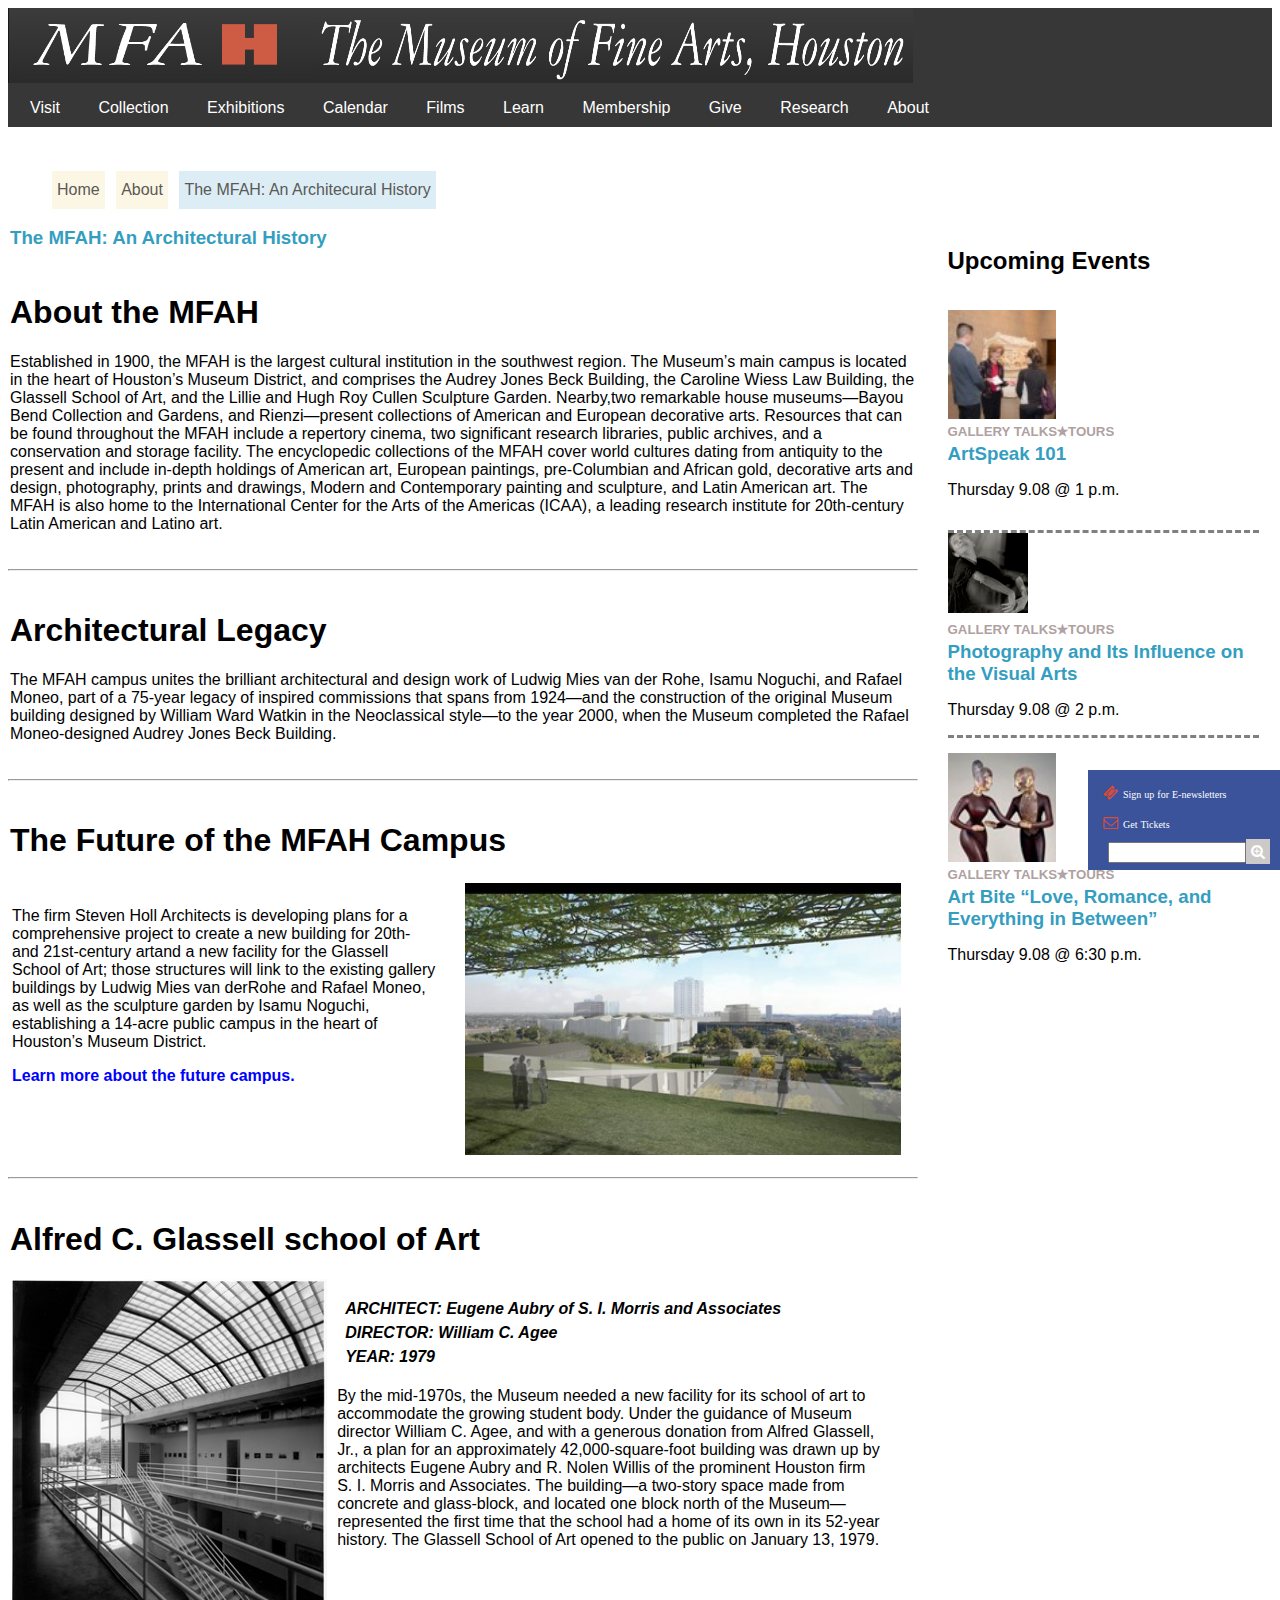
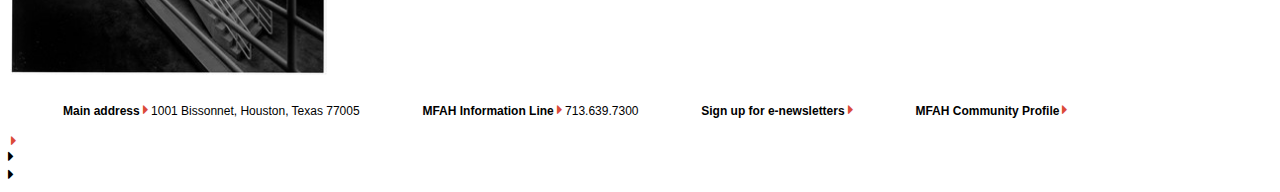
==== MFAH.html @ 378dcadb "finished styling" ====
<!doctype html>
<html>
<head>
   <meta charset="utf-8">
   <title>MFAH: an Architectural History</title>
   <link rel="stylesheet" href="https://maxcdn.bootstrapcdn.com/font-awesome/4.7.0/css/font-awesome.min.css">
   <link rel="stylesheet" href="css/styles.css">
</head>
<body>

<div id="app-container">

      <nav class="navbar-container">
         <div class="navbar-logos-container">
            <div class="logo-short">
               <img src="images/mfah-logo.png" alt="">
            </div>

            <div class="logo-label-long">
               <img src="images/mfah-label.png" alt="">
            </div>
         </div>
            <ul>
               <li>Visit</li>
               <li>Collection</li>
               <li>Exhibitions</li>
               <li>Calendar</li>
               <li>Films</li>
               <li>Learn</li>
               <li>Membership</li>
               <li>Give</li>
               <li>Research</li>
               <li>About</li>
            </ul>
      </nav>

<!-- main content starting below navbar-->
<div class="primary-column-container">

 <div class="left-content-container">

    <div class="info-container">
      <div class="tab-container">
        <ul>
         <li>Home</li>
         <li>About</li>
         <li class="mfah-tab">The MFAH: An Architecural History</li>
        </ul>
       <h3>The MFAH: An Architectural History</h3>
      </div>
   </div>


<!--About the MFAH  -->
   <div class="info-container">
      <h1>About the MFAH</h1>
         <p>
            Established in 1900, the MFAH is the largest cultural institution in the southwest region. The Museum’s main
            campus is located in the heart of Houston’s Museum District, and comprises the Audrey Jones Beck Building, the
            Caroline Wiess Law Building, the Glassell School of Art, and the Lillie and Hugh Roy Cullen Sculpture Garden.
            Nearby,two remarkable house museums—Bayou Bend Collection and Gardens, and Rienzi—present collections of American
            and European decorative arts. Resources that can be found throughout the MFAH include a repertory cinema, two
            significant research libraries, public archives, and a conservation and storage facility. The encyclopedic
            collections of the MFAH cover world cultures dating from antiquity to the present and include in-depth holdings
            of American art, European paintings, pre-Columbian and African gold, decorative arts and design, photography,
            prints and drawings, Modern and Contemporary painting and sculpture, and Latin American art. The MFAH is also
            home to the International Center for the Arts of the Americas (ICAA), a leading research institute for
            20th-century Latin American and Latino art.
         </p>
   </div>
   <hr>

   <!-- Architectural Legacy-->

   <div class="info-container">
      <h1>Architectural Legacy</h1>
         <p>
            The MFAH campus unites the brilliant architectural and design work of Ludwig Mies van der Rohe, Isamu Noguchi,
            and Rafael Moneo, part of a 75-year legacy of inspired commissions that spans from 1924—and the construction of
            the original Museum building designed by William Ward Watkin in the Neoclassical style—to the year 2000, when
            the Museum completed the Rafael Moneo-designed Audrey Jones Beck Building.
         </p>
   </div>
   <hr>

<!--FUTURE OF CAMPUS  -->
<div class="info-container">
       <h1>The Future of the MFAH Campus</h1>
   <div class="column-container">

      <div class="left-info">
         <p>
            The firm Steven Holl Architects is developing plans for a comprehensive project to create a new building for
            20th- and 21st-century artand a new facility for the Glassell School of Art; those structures will link to the
            existing gallery buildings by Ludwig Mies van derRohe and Rafael Moneo, as well as the sculpture garden by
            Isamu Noguchi, establishing a 14-acre public campus in the heart of Houston’s Museum District.
         </p>
         <p><strong>Learn more about the future campus.</strong></p>
      </div>

      <div class="right-image">
        <img src="images/mfah-future-campus.jpg" alt="">
      </div>

   </div>
</div>
<hr>
<!--ALFRED SCHOOL OF ART  -->
<div class="info-container">
      <h1>Alfred C. Glassell school of Art</h1>
   <div class="column-container">

      <div class="left-image">
         <img src="images/mfah-glassell-school-of-art.jpg" alt="">
      </div>

      <div class="right-info">
         <ul>
            <li><strong>ARCHITECT: Eugene Aubry of S. I. Morris and Associates</strong></li>
            <li><strong>DIRECTOR: William C. Agee</strong></li>
            <li><strong>YEAR: 1979</strong></li>
         </ul>
         <p>
            By the mid-1970s, the Museum needed a new facility for its school of art to accommodate the growing student body.
            Under the guidance of Museum director William C. Agee, and with a generous donation from Alfred Glassell, Jr., a
            plan for an approximately 42,000-square-foot building was drawn up by architects Eugene Aubry and R. Nolen Willis
            of the prominent Houston firm S. I. Morris and Associates. The building—a two-story space made from concrete and
            glass-block, and located one block north of the Museum—represented the first time that the school had a home of
            its own in its 52-year history. The Glassell School of Art opened to the public on January 13, 1979.
         </p>
      </div>

   </div>
</div>

   <!--left-content-container-below  -->
</div>
</div>
<!-- primary-content-container-above -->

<!-- Secondary-content-container #1-->
<div class="secondary-content-container">
   <div class="right-side-container">
         <h2><strong>Upcoming Events</strong></h2>

         <!-- upcoming events container #1-->
         <div class="events-container">
            <div class="events-image-column">
               <img src="images/mfah-upcoming-event-1-artspeak101.jpg" alt="">
            </div>

            <div class="events-info-column">
               <h5>GALLERY TALKS&#10031;TOURS</h5>
               <h3>ArtSpeak 101</h3>
               <p>Thursday 9.08 @ 1 p.m.</p>
            </div>

         </div>
         <!--upcoming events container #2-->
      <div class="special-container">
         <div class="events-image-column">
            <img src="images/mfah-upcoming-event-2-photography-influence.jpg" alt="">
         </div>

         <div class="events-info-container">
            <h5>GALLERY TALKS&#10031;TOURS</h5>
            <h3>Photography and Its Influence on the Visual Arts</h3>
            <p>Thursday 9.08 @ 2 p.m.</p>
         </div>
      </div>
      <!--upcoming events #3  -->
      <div class="events-container">
         <div class="events-image-column">
            <img src="images/mfah-upcoming-event-3-art-bite.jpg" alt="">
         </div>

         <div class="events-info-container">
            <h5>GALLERY TALKS&#10031;TOURS</h5>
            <h3>Art Bite “Love, Romance, and Everything in Between”</h3>
            <p>Thursday 9.08 @ 6:30 p.m.</p>
         </div>
      </div>
   </div>
</div>
<!--closed secondary container above  -->




</div>

<!--footer container-->

<footer>
 <div class="footer-container">
    <ul>
      <li><span>Main address</span><i class="fa fa-caret-right" aria-hidden="true"></i>  1001 Bissonnet, Houston, Texas 77005</li>
      <li><span>MFAH Information Line</span><i class="fa fa-caret-right" aria-hidden="true"></i> 713.639.7300</li>
      <li><span>Sign up for e-newsletters</span><i class="fa fa-caret-right" aria-hidden="true"></i></li>
      <li><span>MFAH Community Profile</span><i class="fa fa-caret-right" arida-hidden="true"</li>
   </ul>
  </div>
  <div class="box-fixed">
     <div class="icon-column">
       <p><i class="fa fa-ticket" aria-hidden="true"></i>Sign up for E-newsletters</p>
       <p><i class="fa fa-envelope-o" aria-hidden="true"></i>Get Tickets</p>
     </div>
     <div class="search-bar">
       <p><input type="text"><span class="search"></span><i class="fa fa-search-plus" aria-hidden="true"></i><p>
     </div>
  </div>
</footer>

</div>

</body>
</html>
---- css/styles.css ----
*{

  box-sizing: border-box;
}

body{
  font-family:
  "Helvetica Neue",
  "Helvetica",
  "sans-serif";
}
#app-container{
  width:100%;
 }
/*NAVBAR//////////////////////////////////// CONTENT*/

.navbar-container{
  width:100%;
  color:white;
  background-color: #373737

}
.navbar-logos-container{
   display: block;
   vertical-align:top;
   font-size: 0;
   width: 80%;
}
.logo-short{
   display: inline-block;
   width:30%;
   font-size: medium;
}
.logo-label-long{
   display: inline-block;
   font-size: medium;
   vertical-align: top;
   width: 70%;
}
.logo-short img{
   width: 100%;
   display:block;
   height: 75px;
}

.logo-label-long img{
   width: 85%;
   display: block;
   height: 75px;
}
.navbar-container ul{
   padding-left: 5px;
   list-style: none;
   display: inline-block;
   margin-bottom:10px
}
.navbar-container li{
   display: inline-block;
   padding-right: 17px;
   padding-left: 17px;
}
.secondary-nav ul{
   list-style:none;
   display: inline-block;
   margin-bottom: 15px;
}
.secondary-nav li{
   display: inline-block;
   padding-right: 15px;
   padding-left: 10px;
   list-style: none;
   border: 1px solid black;
   background-color: #FCF7E5;
}
/*primary//////////////////////////////////// content*/

.primary-column-container{
   font-size: 0;
   display: inline-block;
   width: 72%;
}

.left-content-container{
   display: inline-block;
   font-size: medium;
   vertical-align: top;
   width: 100%;
}

.info-container {
   padding: 12px 2px 12px 2px;
}

.tab-container ul{
   display: inline-block;
   list-style: none;
}
.tab-container li{
   display:inline-block;
   background-color: #FCF7E5;
   color: #5A5955;
   padding: 10px 5px 10px 5px;
   margin: 2px 5px 2px 2px;
}

.tab-container .mfah-tab{
   background-color: #DCEDF6;
   color: #5A5955;
}

.column-container{
   font-size: 0;
   display: block;
}

.left-info{
   width: 50%;
   display: inline-block;
   vertical-align: top;
   font-size: medium;
   padding:10px 25px 5px 2px;
}
.left-info strong{
   color: blue;
}
.left-image{
   width: 35%;
   display: inline-block;
   vertical-align: top;
}
.left-image img{
   width: 100%;
   display: block;
}

.right-info{
   width: 60%;
   display: inline-block;
   vertical-align: top;
   font-size: medium;
   margin-left: 10px;
}
.right-info ul{
   list-style: none;
   line-height: 1.5;
   font-style: italic;
   padding: 2px 4px 2px 8px;

}
.right-image{
   display: inline-block;
   width: 50%;
   vertical-align: top;
   padding: 2px 15px 2px 2px;
}
.right-image img{
   width: 100%;
   display: block;
}
.secondary-content-container{
   width: 27%;
   display: inline-block;
   vertical-align: top;
   font-size: 0;
   padding: 100px 5px 0px 25px;
}
.right-side-container{
   width: 100%;
   font-size: medium;
}
right-side-container h3{
   font-size: medium;

}
.events-container,
special-container {
   font-size: medium;
   padding: 15px 0px 15px 0px;
}
.special-container{
   border-top: 3px dashed grey;
   border-bottom: 3px dashed grey;
}
.events-container img,
special-container img{
   width: 100%;
   display: block;
   vertical-align: top;
}
.events-image-column{
   width: 35%;
   font-size: medium;
   display: inline-block;
   vertical-align: top;
}
.events-info-column{
   display: inline-block;
   width: 70%;
   vertical-align: top;
}
h5{
   margin: 0;
   padding-top: 5px;
   padding-bottom: 4px;
   color: #afa1a1;
}
h3{
   color: #349EC1;
   font-weight: bold;
   margin: 0;
}
/*///////////////////////foooooter///////area//////////*/

.footer-container{
   list-style: none;
   padding: 0;
   font-size: 10px;
}

.footer-container li {
  font-size: 12px;
  padding-left: 10px;
  padding-right: 40px;
  margin: 5px;
  text-align: center;
  display: inline-block;
}
.footer-container span{
   font-weight: bold;
}
.footer-container i{
   color: #DB4B38;
   padding-left: 3px;
   font-size: 15px;
}
/*fixed box area*/
.box-fixed {
  position: fixed;
  padding-left:10px;
  color: white;
  font-size: 9px;
  height: 100px;
  bottom: 0;
  margin-bottom: 30px;
  right:0;
  width: 15%;
  background-color: #3A539B;
}
.box-fixed i{
    color: #DB4B38;
    font-size: 15px;
    padding-left: 5px;
    padding-right: 5px;
}
.icon-column p{
   margin: 0;
   font-size: 10px;
   padding-top: 15px;
}
.search-bar{
   padding-bottom: 5px;
}
.search-bar P{
   padding: 0px 10px 0px 10px;
}
.search-bar input{
   width: 85%;
}
.search-bar i{
   background-color: #cdc9c9;
   color: white;
   width: 15%;
   Padding: 5px 5px 5px 5px;
}
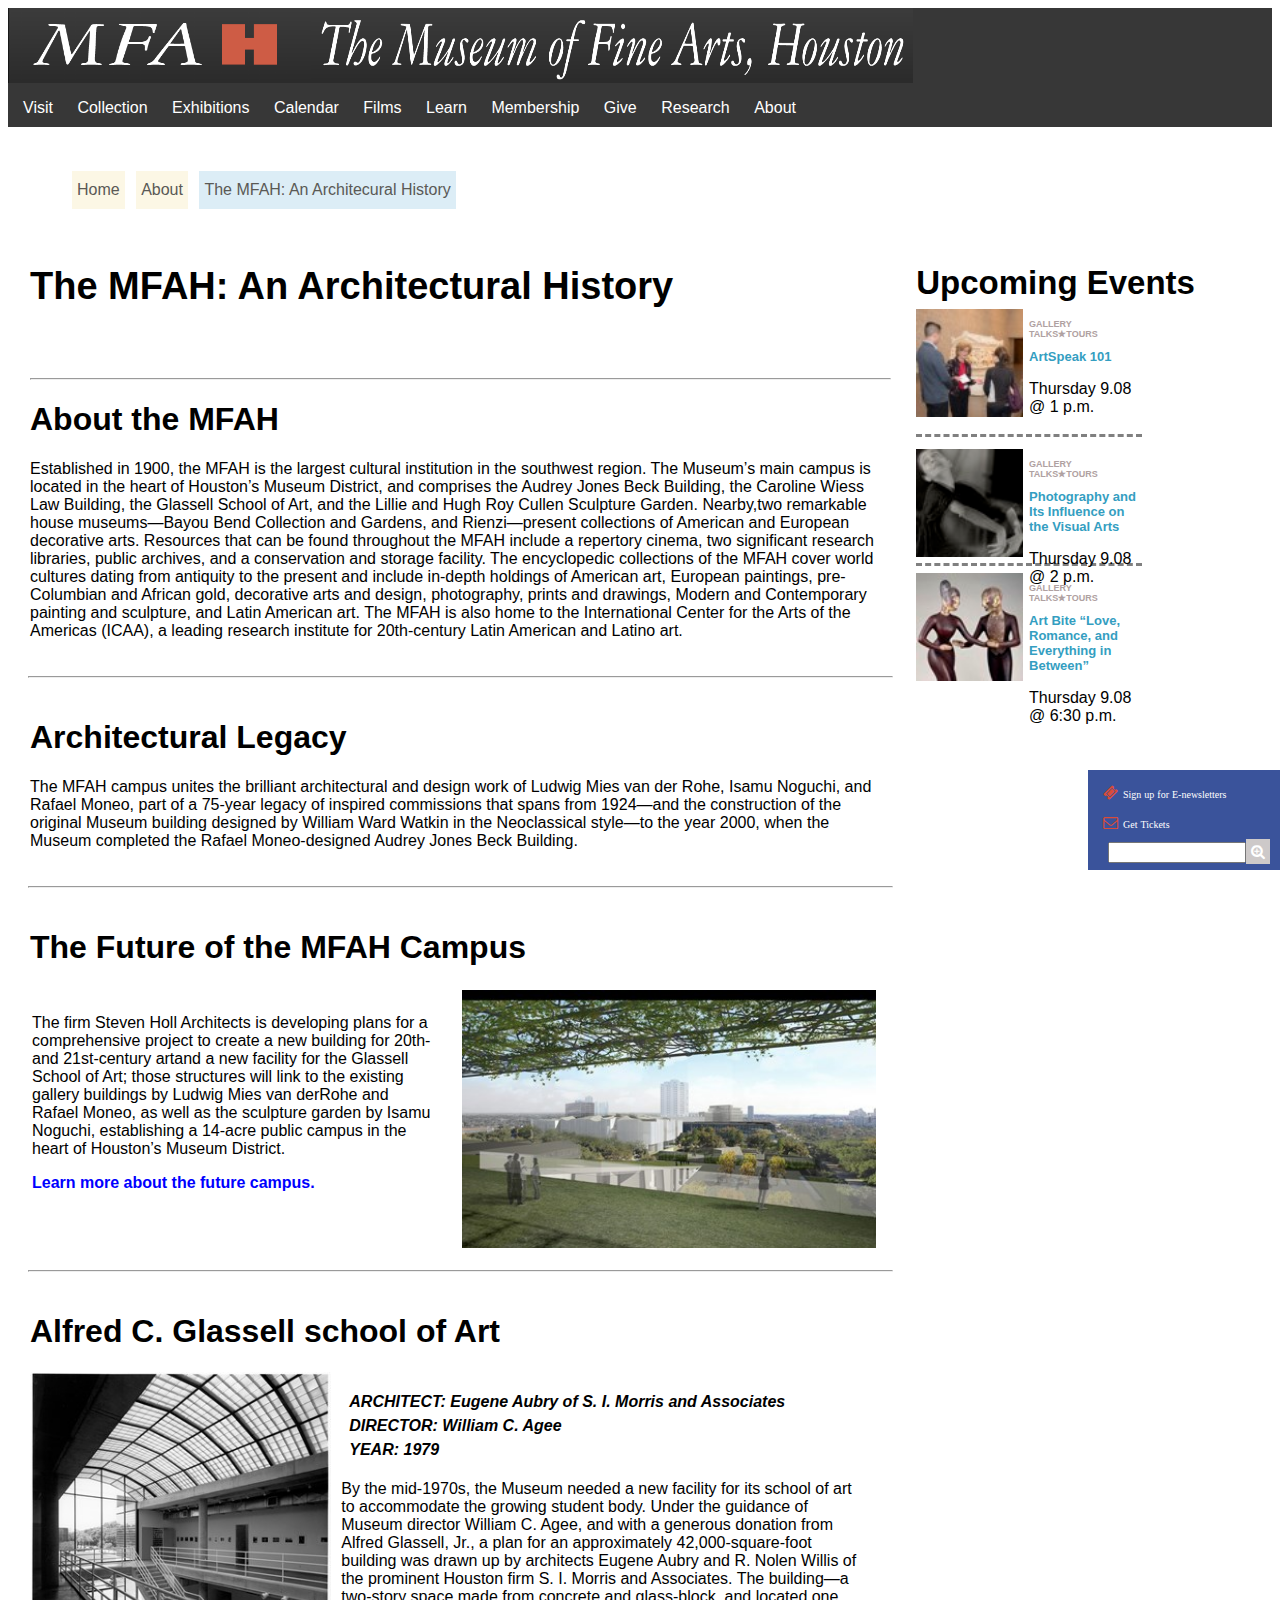
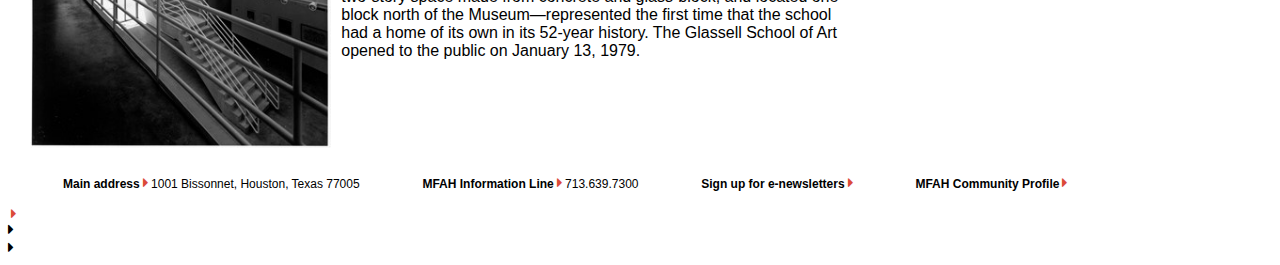
==== commit 2bb95d2f: "still need to style typing on right" ====
--- a/MFAH.html
+++ b/MFAH.html
@@ -52,7 +52,9 @@
 
 
 <!--About the MFAH  -->
+
    <div class="info-container">
+      <hr>
       <h1>About the MFAH</h1>
          <p>
             Established in 1900, the MFAH is the largest cultural institution in the southwest region. The Museum’s main
@@ -150,8 +152,8 @@
             </div>
 
             <div class="events-info-column">
-               <h5>GALLERY TALKS&#10031;TOURS</h5>
-               <h3>ArtSpeak 101</h3>
+               <h4>GALLERY TALKS&#10031;TOURS</h4>
+               <h5>ArtSpeak 101</h5>
                <p>Thursday 9.08 @ 1 p.m.</p>
             </div>
 
@@ -162,9 +164,9 @@
             <img src="images/mfah-upcoming-event-2-photography-influence.jpg" alt="">
          </div>
 
-         <div class="events-info-container">
-            <h5>GALLERY TALKS&#10031;TOURS</h5>
-            <h3>Photography and Its Influence on the Visual Arts</h3>
+         <div class="events-info-column">
+            <h4>GALLERY TALKS&#10031;TOURS</h4>
+            <h5>Photography and Its Influence on the Visual Arts</h5>
             <p>Thursday 9.08 @ 2 p.m.</p>
          </div>
       </div>
@@ -174,18 +176,15 @@
             <img src="images/mfah-upcoming-event-3-art-bite.jpg" alt="">
          </div>
 
-         <div class="events-info-container">
-            <h5>GALLERY TALKS&#10031;TOURS</h5>
-            <h3>Art Bite “Love, Romance, and Everything in Between”</h3>
+         <div class="events-info-column">
+            <h4>GALLERY TALKS&#10031;TOURS</h4>
+            <h5>Art Bite “Love, Romance, and Everything in Between”</h5>
             <p>Thursday 9.08 @ 6:30 p.m.</p>
          </div>
       </div>
    </div>
 </div>
 <!--closed secondary container above  -->
-
-
-
 
 </div>
 
--- a/css/styles.css
+++ b/css/styles.css
@@ -56,8 +56,8 @@
 }
 .navbar-container li{
    display: inline-block;
-   padding-right: 17px;
-   padding-left: 17px;
+   padding-right: 10px;
+   padding-left: 10px;
 }
 .secondary-nav ul{
    list-style:none;
@@ -66,8 +66,8 @@
 }
 .secondary-nav li{
    display: inline-block;
-   padding-right: 15px;
-   padding-left: 10px;
+   padding-right: 4px;
+   padding-left: 4px;
    list-style: none;
    border: 1px solid black;
    background-color: #FCF7E5;
@@ -77,9 +77,14 @@
 .primary-column-container{
    font-size: 0;
    display: inline-block;
-   width: 72%;
-}
-
+   width: 70%;
+   padding-left: 20px;
+}
+.left-content-container h3{
+   color: black;
+   font-weight: bold;
+   font-size: 38px;
+}
 .left-content-container{
    display: inline-block;
    font-size: medium;
@@ -157,58 +162,76 @@
    width: 100%;
    display: block;
 }
+/**********secondary-content-container**********/
 .secondary-content-container{
    width: 27%;
    display: inline-block;
    vertical-align: top;
    font-size: 0;
-   padding: 100px 5px 0px 25px;
+   padding: 110px 0px 0px 19px;
 }
 .right-side-container{
    width: 100%;
    font-size: medium;
 }
-right-side-container h3{
-   font-size: medium;
-
+.right-side-container h2{
+   text-align: left;
+   font-size: 33px;
+   margin-bottom: 0;
+}
+.right-side-container h3{
+   font-size: 15px;
+   color: blue;
 }
 .events-container,
-special-container {
-   font-size: medium;
-   padding: 15px 0px 15px 0px;
+.special-container{
+   width: 70%;
+   display: flex;
+}
+
+.events-container,
+.special-container {
+   font-size: medium;
+   padding-top: 7px;
+   height: 132px;
 }
 .special-container{
    border-top: 3px dashed grey;
    border-bottom: 3px dashed grey;
+   display: flex;
+   padding-top: 12px;
 }
 .events-container img,
-special-container img{
-   width: 100%;
-   display: block;
-   vertical-align: top;
+.special-container img{
+   width: 95%;
+   vertical-align: top;
+   margin-right: 7px;
 }
 .events-image-column{
-   width: 35%;
+   width: 50%;
    font-size: medium;
    display: inline-block;
    vertical-align: top;
 }
 .events-info-column{
    display: inline-block;
-   width: 70%;
-   vertical-align: top;
+   width: 50%;
+   vertical-align: top;
+
+}
+h4{
+   margin: 0;
+   padding-top: 10px;
+   padding-bottom: 10px;
+   color: #afa1a1;
+   font-size: 9px;
 }
 h5{
+   color: #349EC1;
+   font-size: small;
    margin: 0;
-   padding-top: 5px;
-   padding-bottom: 4px;
-   color: #afa1a1;
-}
-h3{
-   color: #349EC1;
-   font-weight: bold;
-   margin: 0;
-}
+}
+
 /*///////////////////////foooooter///////area//////////*/
 
 .footer-container{
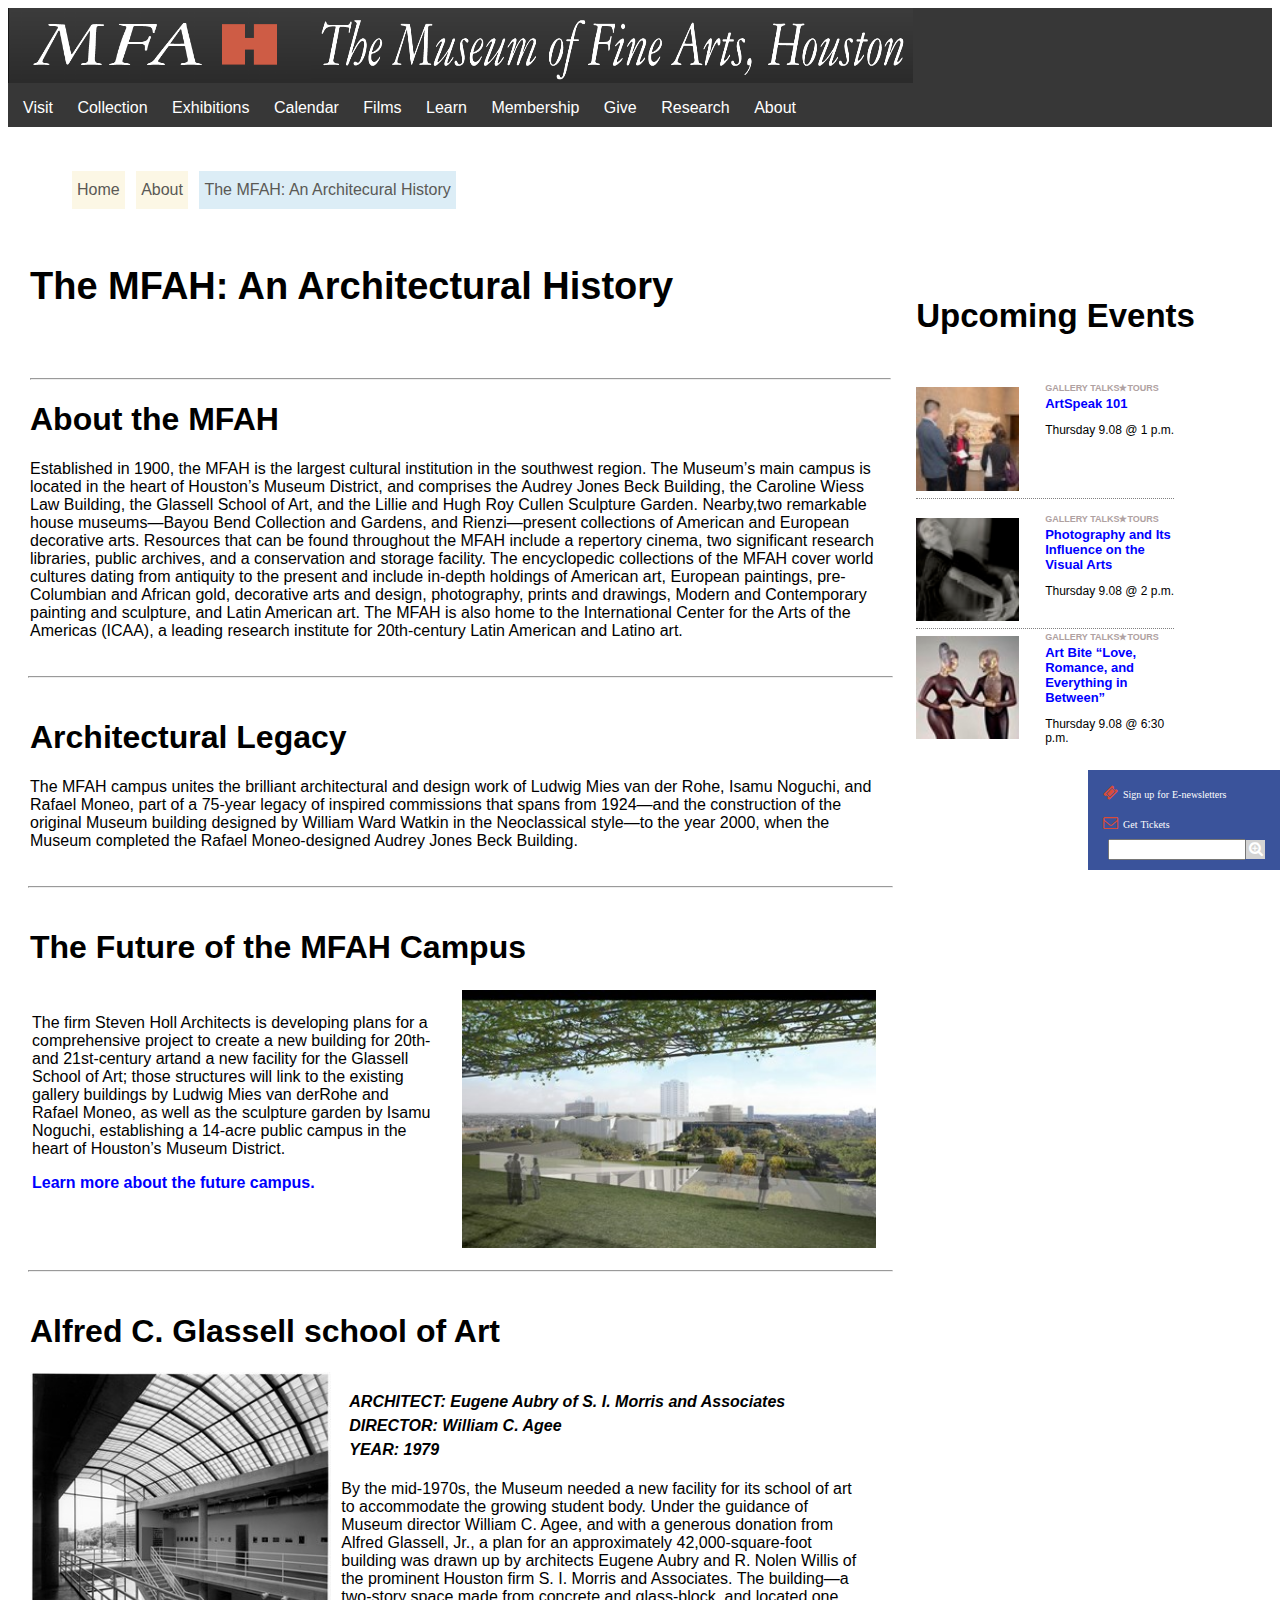
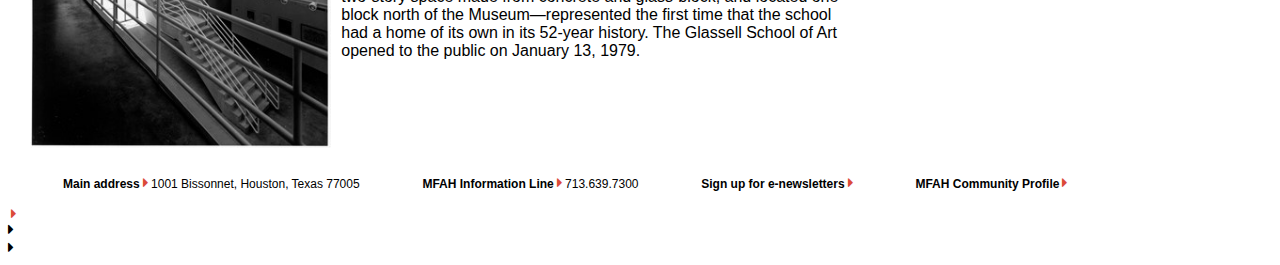
==== commit 833ea25f: "finished styling" ====
--- a/MFAH.html
+++ b/MFAH.html
@@ -44,7 +44,7 @@
         <ul>
          <li>Home</li>
          <li>About</li>
-         <li class="mfah-tab">The MFAH: An Architecural History</li>
+         <li class="title-mark">The MFAH: An Architecural History</li>
         </ul>
        <h3>The MFAH: An Architectural History</h3>
       </div>
--- a/css/styles.css
+++ b/css/styles.css
@@ -108,7 +108,7 @@
    margin: 2px 5px 2px 2px;
 }
 
-.tab-container .mfah-tab{
+.tab-container .title-mark{
    background-color: #DCEDF6;
    color: #5A5955;
 }
@@ -167,16 +167,18 @@
    width: 27%;
    display: inline-block;
    vertical-align: top;
-   font-size: 0;
+
    padding: 110px 0px 0px 19px;
 }
 .right-side-container{
    width: 100%;
    font-size: medium;
+   padding-top: 33px;
 }
 .right-side-container h2{
    text-align: left;
    font-size: 33px;
+   padding-bottom: 45px;
    margin-bottom: 0;
 }
 .right-side-container h3{
@@ -185,27 +187,27 @@
 }
 .events-container,
 .special-container{
-   width: 70%;
+   width: 80%;
    display: flex;
 }
 
 .events-container,
 .special-container {
    font-size: medium;
-   padding-top: 7px;
-   height: 132px;
 }
 .special-container{
-   border-top: 3px dashed grey;
-   border-bottom: 3px dashed grey;
+   border-top: 1px dotted grey;
+   border-bottom: 1px dotted grey;
    display: flex;
    padding-top: 12px;
 }
 .events-container img,
 .special-container img{
-   width: 95%;
+   width: 80%;
    vertical-align: top;
    margin-right: 7px;
+   padding-top: 7px;
+   padding-bottom: 7px;
 }
 .events-image-column{
    width: 50%;
@@ -221,15 +223,19 @@
 }
 h4{
    margin: 0;
-   padding-top: 10px;
-   padding-bottom: 10px;
+   padding-top: 3px;
+   padding-bottom: 3px;
    color: #afa1a1;
    font-size: 9px;
 }
 h5{
-   color: #349EC1;
+   color: blue;
    font-size: small;
    margin: 0;
+}
+.special-container,
+.events-container p{
+   font-size: 12px;
 }
 
 /*///////////////////////foooooter///////area//////////*/
@@ -290,8 +296,8 @@
    width: 85%;
 }
 .search-bar i{
-   background-color: #cdc9c9;
+   background-color: lightgrey;
    color: white;
-   width: 15%;
-   Padding: 5px 5px 5px 5px;
-}
+   width: 12%;
+   Padding: 1px 3px 3px 3px;
+}
